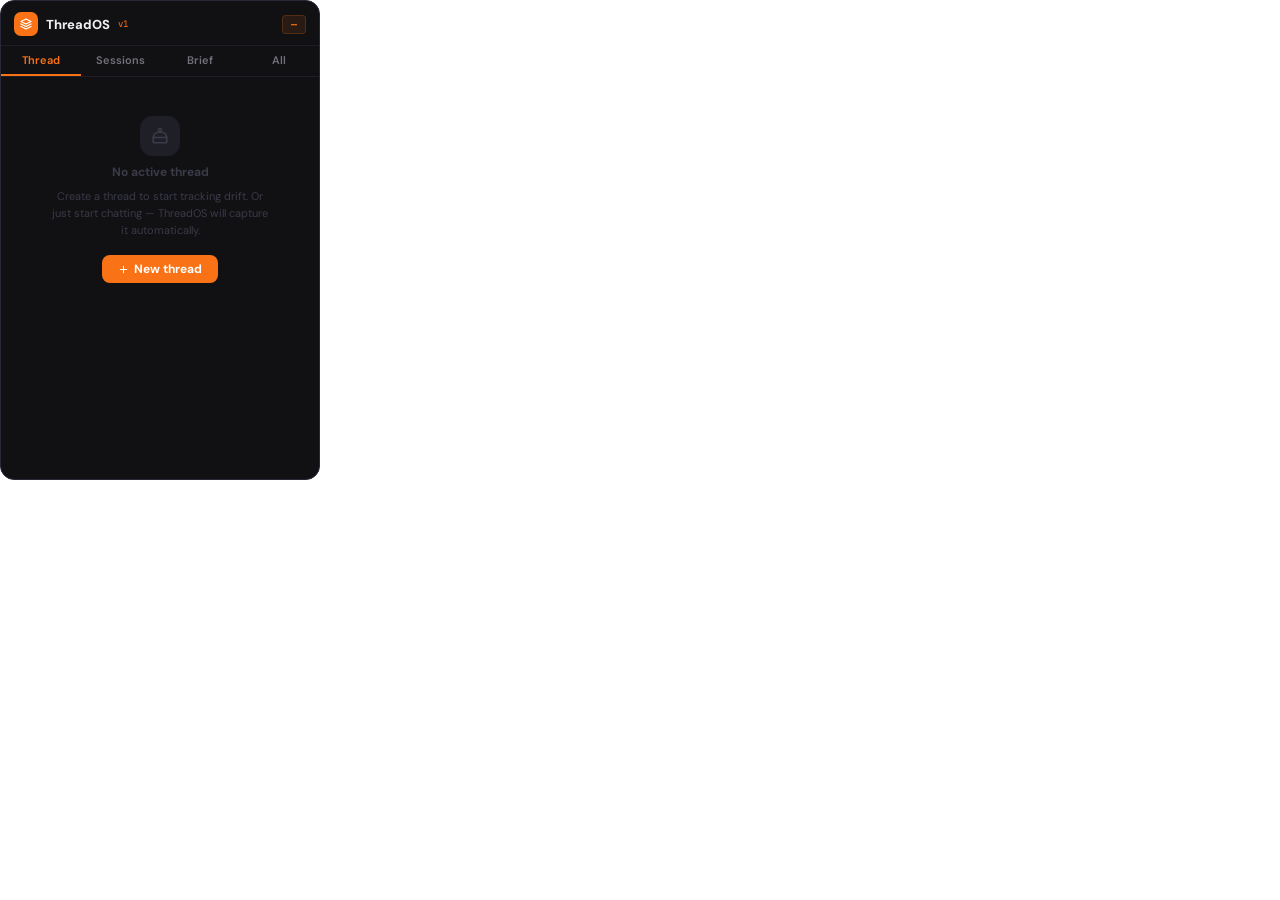
==== extension/panel.html @ cb110f56 "Add DriftSentinel Chrome Extension v1.0.1 - fixed build" ====
<!DOCTYPE html>
<html lang="en">
<head>
<meta charset="UTF-8"/>
<meta name="viewport" content="width=device-width, initial-scale=1.0"/>
<title>ThreadOS Panel</title>
<link rel="preconnect" href="https://fonts.googleapis.com"/>
<link href="https://fonts.googleapis.com/css2?family=DM+Sans:ital,wght@0,400;0,500;0,600;0,700;0,800;1,400&family=JetBrains+Mono:wght@400;600&display=swap" rel="stylesheet"/>
<link rel="stylesheet" href="panel.css"/>
</head>
<body>
<div id="root"></div>
<script src="panel.js"></script>
</body>
</html>
---- extension/panel.css ----
@import"https://fonts.googleapis.com/css2?family=DM+Sans:ital,wght@0,400;0,500;0,600;0,700;0,800;1,400&family=JetBrains+Mono:wght@400;600&display=swap";:root{--bg: #0a0a0c;--surf: #111114;--card: #17171c;--card2: #1f1f27;--border: #1e1e26;--bord2: #28283a;--text: #f0f0f2;--muted: #71717a;--faint: #3a3a48;--orange: #f97316;--green: #22c55e;--yellow: #eab308;--red: #ef4444;--blue: #3b82f6;--mono: "JetBrains Mono", monospace;--sans: "DM Sans", system-ui, sans-serif;--r-sm: 6px;--r-md: 8px;--r-lg: 10px}*{box-sizing:border-box;margin:0;padding:0}html,body,#root{width:320px;height:480px;overflow:hidden;background:transparent}.panel{width:320px;height:480px;background:var(--surf);border-radius:14px;border:1px solid var(--bord2);display:flex;flex-direction:column;overflow:hidden;font-family:var(--sans);animation:panelIn .2s cubic-bezier(.4,0,.2,1)}@keyframes panelIn{0%{opacity:0;transform:translateY(8px) scale(.98)}to{opacity:1;transform:none}}.header{display:flex;align-items:center;gap:8px;padding:11px 13px 9px;border-bottom:1px solid var(--border);flex-shrink:0}.header-logo{width:24px;height:24px;background:var(--orange);border-radius:7px;display:flex;align-items:center;justify-content:center;flex-shrink:0}.header-title{font-weight:800;font-size:13px;color:var(--text)}.header-ver{font-size:9px;color:var(--orange);font-family:var(--mono)}.header-model{margin-left:auto;font-size:10px;font-weight:700;font-family:var(--mono);background:#f973161a;border:1px solid rgba(249,115,22,.2);color:var(--orange);padding:2px 8px;border-radius:4px}.fidelity-bar{padding:8px 13px 7px;border-bottom:1px solid var(--border);flex-shrink:0}.fidelity-label{display:flex;justify-content:space-between;align-items:center;margin-bottom:4px}.fidelity-label span:first-child{font-size:9px;font-weight:700;text-transform:uppercase;letter-spacing:.07em;color:var(--muted);font-family:var(--mono)}.fidelity-score{font-size:12px;font-weight:800;font-family:var(--mono);transition:color .3s}.fidelity-track{height:4px;background:var(--card2);border-radius:99px;overflow:hidden}.fidelity-fill{height:4px;border-radius:99px;transition:width .5s cubic-bezier(.4,0,.2,1),background .4s}.tabs{display:flex;border-bottom:1px solid var(--border);flex-shrink:0}.tab{flex:1;padding:7px 4px;background:transparent;border:none;cursor:pointer;font-size:11px;font-weight:600;color:var(--muted);font-family:var(--sans);border-bottom:2px solid transparent;transition:all .12s}.tab:hover:not(.tab--active){color:var(--text)}.tab--active{color:var(--orange);border-bottom-color:var(--orange)}.content{flex:1;overflow-y:auto;padding:11px 13px}.content::-webkit-scrollbar{width:3px}.content::-webkit-scrollbar-thumb{background:var(--bord2);border-radius:99px}.drift-banner{border-radius:var(--r-lg);padding:10px 12px;margin-bottom:10px;display:flex;gap:10px;align-items:flex-start;font-size:11.5px;line-height:1.5;animation:alertIn .2s ease}@keyframes alertIn{0%{opacity:0;transform:translateY(-4px)}to{opacity:1}}.drift-banner--high{background:#ef444412;border:1px solid rgba(239,68,68,.22);color:#fca5a5}.drift-banner--medium{background:#eab30812;border:1px solid rgba(234,179,8,.22);color:var(--yellow)}.drift-banner--low{background:#3b82f612;border:1px solid rgba(59,130,246,.22);color:#93c5fd}.drift-banner--clean{background:#22c55e12;border:1px solid rgba(34,197,94,.22);color:var(--green)}.drift-banner__icon{font-size:13px;flex-shrink:0;margin-top:1px}.drift-banner__title{font-weight:700;margin-bottom:3px}.drift-flag{font-size:10px;color:var(--muted);margin-bottom:2px;display:flex;gap:4px}.drift-flag__arrow{color:inherit;flex-shrink:0;opacity:.7}.stats{display:grid;grid-template-columns:repeat(3,1fr);gap:6px;margin-bottom:10px}.stat{background:var(--card);border:1px solid var(--border);border-radius:var(--r-md);padding:8px 10px;text-align:center}.stat__val{font-size:18px;font-weight:800;font-family:var(--mono);line-height:1}.stat__lbl{font-size:9px;color:var(--muted);margin-top:2px}.sessions{display:flex;flex-direction:column;gap:6px}.session{background:var(--card);border:1px solid var(--border);border-radius:var(--r-lg);padding:9px 11px;transition:border-color .15s}.session:hover{border-color:var(--bord2)}.session__head{display:flex;align-items:center;gap:5px;margin-bottom:5px}.model-tag{font-size:9px;font-weight:700;font-family:var(--mono);background:#f973161f;border:1px solid rgba(249,115,22,.2);color:var(--orange);padding:1px 6px;border-radius:3px}.verdict{font-size:9px;font-weight:700;font-family:var(--mono);padding:1px 6px;border-radius:3px}.verdict--ok{background:#22c55e1a;border:1px solid rgba(34,197,94,.2);color:var(--green)}.verdict--partial{background:#eab3081a;border:1px solid rgba(234,179,8,.2);color:var(--yellow)}.verdict--drift{background:#ef44441a;border:1px solid rgba(239,68,68,.2);color:var(--red)}.verdict--note{background:var(--card2);border:1px solid var(--bord2);color:var(--muted)}.session__score{margin-left:auto;font-size:9px;font-family:var(--mono);color:var(--faint)}.session__time{font-size:9px;font-family:var(--mono);color:var(--faint)}.session__prompt{font-size:11px;color:var(--muted);line-height:1.45;overflow:hidden;display:-webkit-box;-webkit-line-clamp:2;-webkit-box-orient:vertical;margin-bottom:3px}.session__reason{font-size:10px;color:#fca5a5;display:flex;gap:4px}.thread-name{font-size:13px;font-weight:700;color:var(--text);margin-bottom:2px;overflow:hidden;text-overflow:ellipsis;white-space:nowrap}.thread-meta{font-size:10px;color:var(--muted);font-family:var(--mono);margin-bottom:10px}.form{display:flex;flex-direction:column;gap:9px}.field-label{display:block;font-size:10px;font-weight:700;text-transform:uppercase;letter-spacing:.06em;color:var(--muted);font-family:var(--mono);margin-bottom:4px}.form input,.form textarea,.form select{width:100%;background:var(--card2);border:1px solid var(--bord2);border-radius:var(--r-md);padding:8px 10px;color:var(--text);font-size:12px;font-family:var(--sans);outline:none;transition:border-color .14s;resize:vertical;line-height:1.55}.form input:focus,.form textarea:focus{border-color:#f9731666}.constraint-row{display:flex;gap:5px;margin-bottom:4px}.constraint-row input{flex:1}.btn-del{background:transparent;border:1px solid var(--bord2);border-radius:var(--r-sm);color:var(--muted);font-size:14px;cursor:pointer;padding:3px 8px;line-height:1;transition:all .12s;flex-shrink:0}.btn-del:hover{color:var(--red);border-color:#ef444459}.btn-primary{display:flex;align-items:center;justify-content:center;gap:5px;width:100%;padding:8px 14px;border-radius:var(--r-md);background:var(--orange);color:#fff;border:none;cursor:pointer;font-size:12px;font-weight:700;font-family:var(--sans);transition:opacity .15s}.btn-primary:hover{opacity:.88}.btn-secondary{display:flex;align-items:center;justify-content:center;gap:5px;width:100%;padding:7px 14px;border-radius:var(--r-md);background:transparent;color:var(--muted);border:1px solid var(--bord2);cursor:pointer;font-size:12px;font-weight:500;font-family:var(--sans);transition:all .14s}.btn-secondary:hover{color:var(--text);border-color:#f9731659}.thread-card{background:var(--card);border:1px solid var(--border);border-radius:var(--r-lg);padding:9px 11px;cursor:pointer;transition:border-color .12s;margin-bottom:5px}.thread-card:hover{border-color:var(--bord2)}.thread-card--active{border-color:#f9731659}.thread-card__name{font-size:12px;font-weight:700;overflow:hidden;text-overflow:ellipsis;white-space:nowrap;margin-bottom:2px}.thread-card__meta{font-size:10px;color:var(--muted);font-family:var(--mono)}.thread-card__actions{display:flex;gap:4px;margin-top:6px}.btn-micro{font-size:10px;background:transparent;border:1px solid var(--bord2);color:var(--muted);border-radius:4px;padding:2px 8px;cursor:pointer;transition:all .12s;font-family:var(--sans)}.btn-micro:hover{color:var(--text);border-color:var(--orange)}.btn-micro--red:hover{color:var(--red);border-color:#ef444459}.empty{text-align:center;padding:28px 12px;display:flex;flex-direction:column;align-items:center;gap:8px}.empty__icon{width:40px;height:40px;border-radius:12px;background:var(--card2);border:1px solid var(--border);display:flex;align-items:center;justify-content:center;color:var(--faint)}.empty__title{font-size:12px;font-weight:700;color:var(--faint)}.empty__body{font-size:11px;color:var(--faint);line-height:1.55;max-width:220px}
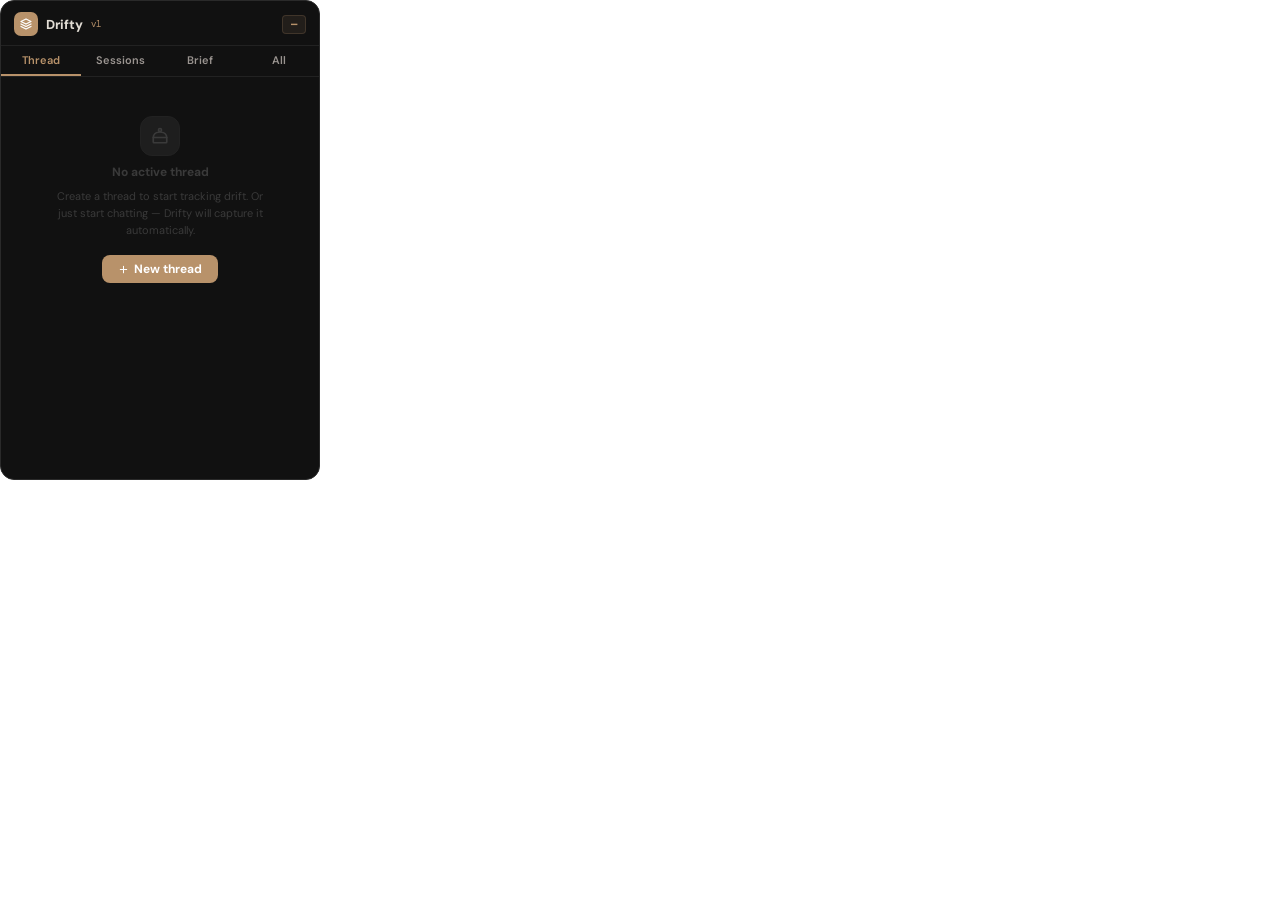
==== commit f0579b4c: "🎨 Rebrand ThreadOS Drift Sentinel → Drifty v2.0.0 Full visual identity update: - Bronze/thread palet" ====
--- a/extension/panel.html
+++ b/extension/panel.html
@@ -3,9 +3,9 @@
 <head>
 <meta charset="UTF-8"/>
 <meta name="viewport" content="width=device-width, initial-scale=1.0"/>
-<title>ThreadOS Panel</title>
+<title>Drifty</title>
 <link rel="preconnect" href="https://fonts.googleapis.com"/>
-<link href="https://fonts.googleapis.com/css2?family=DM+Sans:ital,wght@0,400;0,500;0,600;0,700;0,800;1,400&family=JetBrains+Mono:wght@400;600&display=swap" rel="stylesheet"/>
+<link href="https://fonts.googleapis.com/css2?family=Syne:wght@400;500;600;700;800&family=DM+Sans:ital,opsz,wght@0,9..40,300;0,9..40,400;0,9..40,500;1,9..40,300&family=DM+Mono:wght@300;400;500&display=swap" rel="stylesheet"/>
 <link rel="stylesheet" href="panel.css"/>
 </head>
 <body>
--- a/extension/panel.css
+++ b/extension/panel.css
@@ -1 +1 @@
-@import"https://fonts.googleapis.com/css2?family=DM+Sans:ital,wght@0,400;0,500;0,600;0,700;0,800;1,400&family=JetBrains+Mono:wght@400;600&display=swap";:root{--bg: #0a0a0c;--surf: #111114;--card: #17171c;--card2: #1f1f27;--border: #1e1e26;--bord2: #28283a;--text: #f0f0f2;--muted: #71717a;--faint: #3a3a48;--orange: #f97316;--green: #22c55e;--yellow: #eab308;--red: #ef4444;--blue: #3b82f6;--mono: "JetBrains Mono", monospace;--sans: "DM Sans", system-ui, sans-serif;--r-sm: 6px;--r-md: 8px;--r-lg: 10px}*{box-sizing:border-box;margin:0;padding:0}html,body,#root{width:320px;height:480px;overflow:hidden;background:transparent}.panel{width:320px;height:480px;background:var(--surf);border-radius:14px;border:1px solid var(--bord2);display:flex;flex-direction:column;overflow:hidden;font-family:var(--sans);animation:panelIn .2s cubic-bezier(.4,0,.2,1)}@keyframes panelIn{0%{opacity:0;transform:translateY(8px) scale(.98)}to{opacity:1;transform:none}}.header{display:flex;align-items:center;gap:8px;padding:11px 13px 9px;border-bottom:1px solid var(--border);flex-shrink:0}.header-logo{width:24px;height:24px;background:var(--orange);border-radius:7px;display:flex;align-items:center;justify-content:center;flex-shrink:0}.header-title{font-weight:800;font-size:13px;color:var(--text)}.header-ver{font-size:9px;color:var(--orange);font-family:var(--mono)}.header-model{margin-left:auto;font-size:10px;font-weight:700;font-family:var(--mono);background:#f973161a;border:1px solid rgba(249,115,22,.2);color:var(--orange);padding:2px 8px;border-radius:4px}.fidelity-bar{padding:8px 13px 7px;border-bottom:1px solid var(--border);flex-shrink:0}.fidelity-label{display:flex;justify-content:space-between;align-items:center;margin-bottom:4px}.fidelity-label span:first-child{font-size:9px;font-weight:700;text-transform:uppercase;letter-spacing:.07em;color:var(--muted);font-family:var(--mono)}.fidelity-score{font-size:12px;font-weight:800;font-family:var(--mono);transition:color .3s}.fidelity-track{height:4px;background:var(--card2);border-radius:99px;overflow:hidden}.fidelity-fill{height:4px;border-radius:99px;transition:width .5s cubic-bezier(.4,0,.2,1),background .4s}.tabs{display:flex;border-bottom:1px solid var(--border);flex-shrink:0}.tab{flex:1;padding:7px 4px;background:transparent;border:none;cursor:pointer;font-size:11px;font-weight:600;color:var(--muted);font-family:var(--sans);border-bottom:2px solid transparent;transition:all .12s}.tab:hover:not(.tab--active){color:var(--text)}.tab--active{color:var(--orange);border-bottom-color:var(--orange)}.content{flex:1;overflow-y:auto;padding:11px 13px}.content::-webkit-scrollbar{width:3px}.content::-webkit-scrollbar-thumb{background:var(--bord2);border-radius:99px}.drift-banner{border-radius:var(--r-lg);padding:10px 12px;margin-bottom:10px;display:flex;gap:10px;align-items:flex-start;font-size:11.5px;line-height:1.5;animation:alertIn .2s ease}@keyframes alertIn{0%{opacity:0;transform:translateY(-4px)}to{opacity:1}}.drift-banner--high{background:#ef444412;border:1px solid rgba(239,68,68,.22);color:#fca5a5}.drift-banner--medium{background:#eab30812;border:1px solid rgba(234,179,8,.22);color:var(--yellow)}.drift-banner--low{background:#3b82f612;border:1px solid rgba(59,130,246,.22);color:#93c5fd}.drift-banner--clean{background:#22c55e12;border:1px solid rgba(34,197,94,.22);color:var(--green)}.drift-banner__icon{font-size:13px;flex-shrink:0;margin-top:1px}.drift-banner__title{font-weight:700;margin-bottom:3px}.drift-flag{font-size:10px;color:var(--muted);margin-bottom:2px;display:flex;gap:4px}.drift-flag__arrow{color:inherit;flex-shrink:0;opacity:.7}.stats{display:grid;grid-template-columns:repeat(3,1fr);gap:6px;margin-bottom:10px}.stat{background:var(--card);border:1px solid var(--border);border-radius:var(--r-md);padding:8px 10px;text-align:center}.stat__val{font-size:18px;font-weight:800;font-family:var(--mono);line-height:1}.stat__lbl{font-size:9px;color:var(--muted);margin-top:2px}.sessions{display:flex;flex-direction:column;gap:6px}.session{background:var(--card);border:1px solid var(--border);border-radius:var(--r-lg);padding:9px 11px;transition:border-color .15s}.session:hover{border-color:var(--bord2)}.session__head{display:flex;align-items:center;gap:5px;margin-bottom:5px}.model-tag{font-size:9px;font-weight:700;font-family:var(--mono);background:#f973161f;border:1px solid rgba(249,115,22,.2);color:var(--orange);padding:1px 6px;border-radius:3px}.verdict{font-size:9px;font-weight:700;font-family:var(--mono);padding:1px 6px;border-radius:3px}.verdict--ok{background:#22c55e1a;border:1px solid rgba(34,197,94,.2);color:var(--green)}.verdict--partial{background:#eab3081a;border:1px solid rgba(234,179,8,.2);color:var(--yellow)}.verdict--drift{background:#ef44441a;border:1px solid rgba(239,68,68,.2);color:var(--red)}.verdict--note{background:var(--card2);border:1px solid var(--bord2);color:var(--muted)}.session__score{margin-left:auto;font-size:9px;font-family:var(--mono);color:var(--faint)}.session__time{font-size:9px;font-family:var(--mono);color:var(--faint)}.session__prompt{font-size:11px;color:var(--muted);line-height:1.45;overflow:hidden;display:-webkit-box;-webkit-line-clamp:2;-webkit-box-orient:vertical;margin-bottom:3px}.session__reason{font-size:10px;color:#fca5a5;display:flex;gap:4px}.thread-name{font-size:13px;font-weight:700;color:var(--text);margin-bottom:2px;overflow:hidden;text-overflow:ellipsis;white-space:nowrap}.thread-meta{font-size:10px;color:var(--muted);font-family:var(--mono);margin-bottom:10px}.form{display:flex;flex-direction:column;gap:9px}.field-label{display:block;font-size:10px;font-weight:700;text-transform:uppercase;letter-spacing:.06em;color:var(--muted);font-family:var(--mono);margin-bottom:4px}.form input,.form textarea,.form select{width:100%;background:var(--card2);border:1px solid var(--bord2);border-radius:var(--r-md);padding:8px 10px;color:var(--text);font-size:12px;font-family:var(--sans);outline:none;transition:border-color .14s;resize:vertical;line-height:1.55}.form input:focus,.form textarea:focus{border-color:#f9731666}.constraint-row{display:flex;gap:5px;margin-bottom:4px}.constraint-row input{flex:1}.btn-del{background:transparent;border:1px solid var(--bord2);border-radius:var(--r-sm);color:var(--muted);font-size:14px;cursor:pointer;padding:3px 8px;line-height:1;transition:all .12s;flex-shrink:0}.btn-del:hover{color:var(--red);border-color:#ef444459}.btn-primary{display:flex;align-items:center;justify-content:center;gap:5px;width:100%;padding:8px 14px;border-radius:var(--r-md);background:var(--orange);color:#fff;border:none;cursor:pointer;font-size:12px;font-weight:700;font-family:var(--sans);transition:opacity .15s}.btn-primary:hover{opacity:.88}.btn-secondary{display:flex;align-items:center;justify-content:center;gap:5px;width:100%;padding:7px 14px;border-radius:var(--r-md);background:transparent;color:var(--muted);border:1px solid var(--bord2);cursor:pointer;font-size:12px;font-weight:500;font-family:var(--sans);transition:all .14s}.btn-secondary:hover{color:var(--text);border-color:#f9731659}.thread-card{background:var(--card);border:1px solid var(--border);border-radius:var(--r-lg);padding:9px 11px;cursor:pointer;transition:border-color .12s;margin-bottom:5px}.thread-card:hover{border-color:var(--bord2)}.thread-card--active{border-color:#f9731659}.thread-card__name{font-size:12px;font-weight:700;overflow:hidden;text-overflow:ellipsis;white-space:nowrap;margin-bottom:2px}.thread-card__meta{font-size:10px;color:var(--muted);font-family:var(--mono)}.thread-card__actions{display:flex;gap:4px;margin-top:6px}.btn-micro{font-size:10px;background:transparent;border:1px solid var(--bord2);color:var(--muted);border-radius:4px;padding:2px 8px;cursor:pointer;transition:all .12s;font-family:var(--sans)}.btn-micro:hover{color:var(--text);border-color:var(--orange)}.btn-micro--red:hover{color:var(--red);border-color:#ef444459}.empty{text-align:center;padding:28px 12px;display:flex;flex-direction:column;align-items:center;gap:8px}.empty__icon{width:40px;height:40px;border-radius:12px;background:var(--card2);border:1px solid var(--border);display:flex;align-items:center;justify-content:center;color:var(--faint)}.empty__title{font-size:12px;font-weight:700;color:var(--faint)}.empty__body{font-size:11px;color:var(--faint);line-height:1.55;max-width:220px}
+@import"https://fonts.googleapis.com/css2?family=Syne:wght@400;500;600;700;800&family=DM+Sans:ital,opsz,wght@0,9..40,300;0,9..40,400;0,9..40,500;1,9..40,300&family=DM+Mono:wght@300;400;500&display=swap";:root{--bg: #080808;--surf: #111111;--card: #181818;--card2: #1e1e1e;--border: #222222;--bord2: #2a2a2a;--text: #E2DDD5;--muted: #9A9490;--faint: #3a3a3a;--orange: #B8926A;--green: #22c55e;--yellow: #eab308;--red: #ef4444;--blue: #3b82f6;--mono: "DM Mono", monospace;--sans: "DM Sans", system-ui, sans-serif;--r-sm: 6px;--r-md: 8px;--r-lg: 10px}*{box-sizing:border-box;margin:0;padding:0}html,body,#root{width:320px;height:480px;overflow:hidden;background:transparent}.panel{width:320px;height:480px;background:var(--surf);border-radius:14px;border:1px solid var(--bord2);display:flex;flex-direction:column;overflow:hidden;font-family:var(--sans);animation:panelIn .2s cubic-bezier(.4,0,.2,1)}@keyframes panelIn{0%{opacity:0;transform:translateY(8px) scale(.98)}to{opacity:1;transform:none}}.header{display:flex;align-items:center;gap:8px;padding:11px 13px 9px;border-bottom:1px solid var(--border);flex-shrink:0}.header-logo{width:24px;height:24px;background:var(--orange);border-radius:7px;display:flex;align-items:center;justify-content:center;flex-shrink:0}.header-title{font-weight:800;font-size:13px;color:var(--text)}.header-ver{font-size:9px;color:var(--orange);font-family:var(--mono)}.header-model{margin-left:auto;font-size:10px;font-weight:700;font-family:var(--mono);background:#B8926A1a;border:1px solid rgba(184,146,106,.2);color:var(--orange);padding:2px 8px;border-radius:4px}.fidelity-bar{padding:8px 13px 7px;border-bottom:1px solid var(--border);flex-shrink:0}.fidelity-label{display:flex;justify-content:space-between;align-items:center;margin-bottom:4px}.fidelity-label span:first-child{font-size:9px;font-weight:700;text-transform:uppercase;letter-spacing:.07em;color:var(--muted);font-family:var(--mono)}.fidelity-score{font-size:12px;font-weight:800;font-family:var(--mono);transition:color .3s}.fidelity-track{height:4px;background:var(--card2);border-radius:99px;overflow:hidden}.fidelity-fill{height:4px;border-radius:99px;transition:width .5s cubic-bezier(.4,0,.2,1),background .4s}.tabs{display:flex;border-bottom:1px solid var(--border);flex-shrink:0}.tab{flex:1;padding:7px 4px;background:transparent;border:none;cursor:pointer;font-size:11px;font-weight:600;color:var(--muted);font-family:var(--sans);border-bottom:2px solid transparent;transition:all .12s}.tab:hover:not(.tab--active){color:var(--text)}.tab--active{color:var(--orange);border-bottom-color:var(--orange)}.content{flex:1;overflow-y:auto;padding:11px 13px}.content::-webkit-scrollbar{width:3px}.content::-webkit-scrollbar-thumb{background:var(--bord2);border-radius:99px}.drift-banner{border-radius:var(--r-lg);padding:10px 12px;margin-bottom:10px;display:flex;gap:10px;align-items:flex-start;font-size:11.5px;line-height:1.5;animation:alertIn .2s ease}@keyframes alertIn{0%{opacity:0;transform:translateY(-4px)}to{opacity:1}}.drift-banner--high{background:#ef444412;border:1px solid rgba(239,68,68,.22);color:#fca5a5}.drift-banner--medium{background:#eab30812;border:1px solid rgba(234,179,8,.22);color:var(--yellow)}.drift-banner--low{background:#3b82f612;border:1px solid rgba(59,130,246,.22);color:#93c5fd}.drift-banner--clean{background:#22c55e12;border:1px solid rgba(34,197,94,.22);color:var(--green)}.drift-banner__icon{font-size:13px;flex-shrink:0;margin-top:1px}.drift-banner__title{font-weight:700;margin-bottom:3px}.drift-flag{font-size:10px;color:var(--muted);margin-bottom:2px;display:flex;gap:4px}.drift-flag__arrow{color:inherit;flex-shrink:0;opacity:.7}.stats{display:grid;grid-template-columns:repeat(3,1fr);gap:6px;margin-bottom:10px}.stat{background:var(--card);border:1px solid var(--border);border-radius:var(--r-md);padding:8px 10px;text-align:center}.stat__val{font-size:18px;font-weight:800;font-family:var(--mono);line-height:1}.stat__lbl{font-size:9px;color:var(--muted);margin-top:2px}.sessions{display:flex;flex-direction:column;gap:6px}.session{background:var(--card);border:1px solid var(--border);border-radius:var(--r-lg);padding:9px 11px;transition:border-color .15s}.session:hover{border-color:var(--bord2)}.session__head{display:flex;align-items:center;gap:5px;margin-bottom:5px}.model-tag{font-size:9px;font-weight:700;font-family:var(--mono);background:#B8926A1f;border:1px solid rgba(184,146,106,.2);color:var(--orange);padding:1px 6px;border-radius:3px}.verdict{font-size:9px;font-weight:700;font-family:var(--mono);padding:1px 6px;border-radius:3px}.verdict--ok{background:#22c55e1a;border:1px solid rgba(34,197,94,.2);color:var(--green)}.verdict--partial{background:#eab3081a;border:1px solid rgba(234,179,8,.2);color:var(--yellow)}.verdict--drift{background:#ef44441a;border:1px solid rgba(239,68,68,.2);color:var(--red)}.verdict--note{background:var(--card2);border:1px solid var(--bord2);color:var(--muted)}.session__score{margin-left:auto;font-size:9px;font-family:var(--mono);color:var(--faint)}.session__time{font-size:9px;font-family:var(--mono);color:var(--faint)}.session__prompt{font-size:11px;color:var(--muted);line-height:1.45;overflow:hidden;display:-webkit-box;-webkit-line-clamp:2;-webkit-box-orient:vertical;margin-bottom:3px}.session__reason{font-size:10px;color:#fca5a5;display:flex;gap:4px}.thread-name{font-size:13px;font-weight:700;color:var(--text);margin-bottom:2px;overflow:hidden;text-overflow:ellipsis;white-space:nowrap}.thread-meta{font-size:10px;color:var(--muted);font-family:var(--mono);margin-bottom:10px}.form{display:flex;flex-direction:column;gap:9px}.field-label{display:block;font-size:10px;font-weight:700;text-transform:uppercase;letter-spacing:.06em;color:var(--muted);font-family:var(--mono);margin-bottom:4px}.form input,.form textarea,.form select{width:100%;background:var(--card2);border:1px solid var(--bord2);border-radius:var(--r-md);padding:8px 10px;color:var(--text);font-size:12px;font-family:var(--sans);outline:none;transition:border-color .14s;resize:vertical;line-height:1.55}.form input:focus,.form textarea:focus{border-color:#B8926A66}.constraint-row{display:flex;gap:5px;margin-bottom:4px}.constraint-row input{flex:1}.btn-del{background:transparent;border:1px solid var(--bord2);border-radius:var(--r-sm);color:var(--muted);font-size:14px;cursor:pointer;padding:3px 8px;line-height:1;transition:all .12s;flex-shrink:0}.btn-del:hover{color:var(--red);border-color:#ef444459}.btn-primary{display:flex;align-items:center;justify-content:center;gap:5px;width:100%;padding:8px 14px;border-radius:var(--r-md);background:var(--orange);color:#fff;border:none;cursor:pointer;font-size:12px;font-weight:700;font-family:var(--sans);transition:opacity .15s}.btn-primary:hover{opacity:.88}.btn-secondary{display:flex;align-items:center;justify-content:center;gap:5px;width:100%;padding:7px 14px;border-radius:var(--r-md);background:transparent;color:var(--muted);border:1px solid var(--bord2);cursor:pointer;font-size:12px;font-weight:500;font-family:var(--sans);transition:all .14s}.btn-secondary:hover{color:var(--text);border-color:#B8926A59}.thread-card{background:var(--card);border:1px solid var(--border);border-radius:var(--r-lg);padding:9px 11px;cursor:pointer;transition:border-color .12s;margin-bottom:5px}.thread-card:hover{border-color:var(--bord2)}.thread-card--active{border-color:#B8926A59}.thread-card__name{font-size:12px;font-weight:700;overflow:hidden;text-overflow:ellipsis;white-space:nowrap;margin-bottom:2px}.thread-card__meta{font-size:10px;color:var(--muted);font-family:var(--mono)}.thread-card__actions{display:flex;gap:4px;margin-top:6px}.btn-micro{font-size:10px;background:transparent;border:1px solid var(--bord2);color:var(--muted);border-radius:4px;padding:2px 8px;cursor:pointer;transition:all .12s;font-family:var(--sans)}.btn-micro:hover{color:var(--text);border-color:var(--orange)}.btn-micro--red:hover{color:var(--red);border-color:#ef444459}.empty{text-align:center;padding:28px 12px;display:flex;flex-direction:column;align-items:center;gap:8px}.empty__icon{width:40px;height:40px;border-radius:12px;background:var(--card2);border:1px solid var(--border);display:flex;align-items:center;justify-content:center;color:var(--faint)}.empty__title{font-size:12px;font-weight:700;color:var(--faint)}.empty__body{font-size:11px;color:var(--faint);line-height:1.55;max-width:220px}
